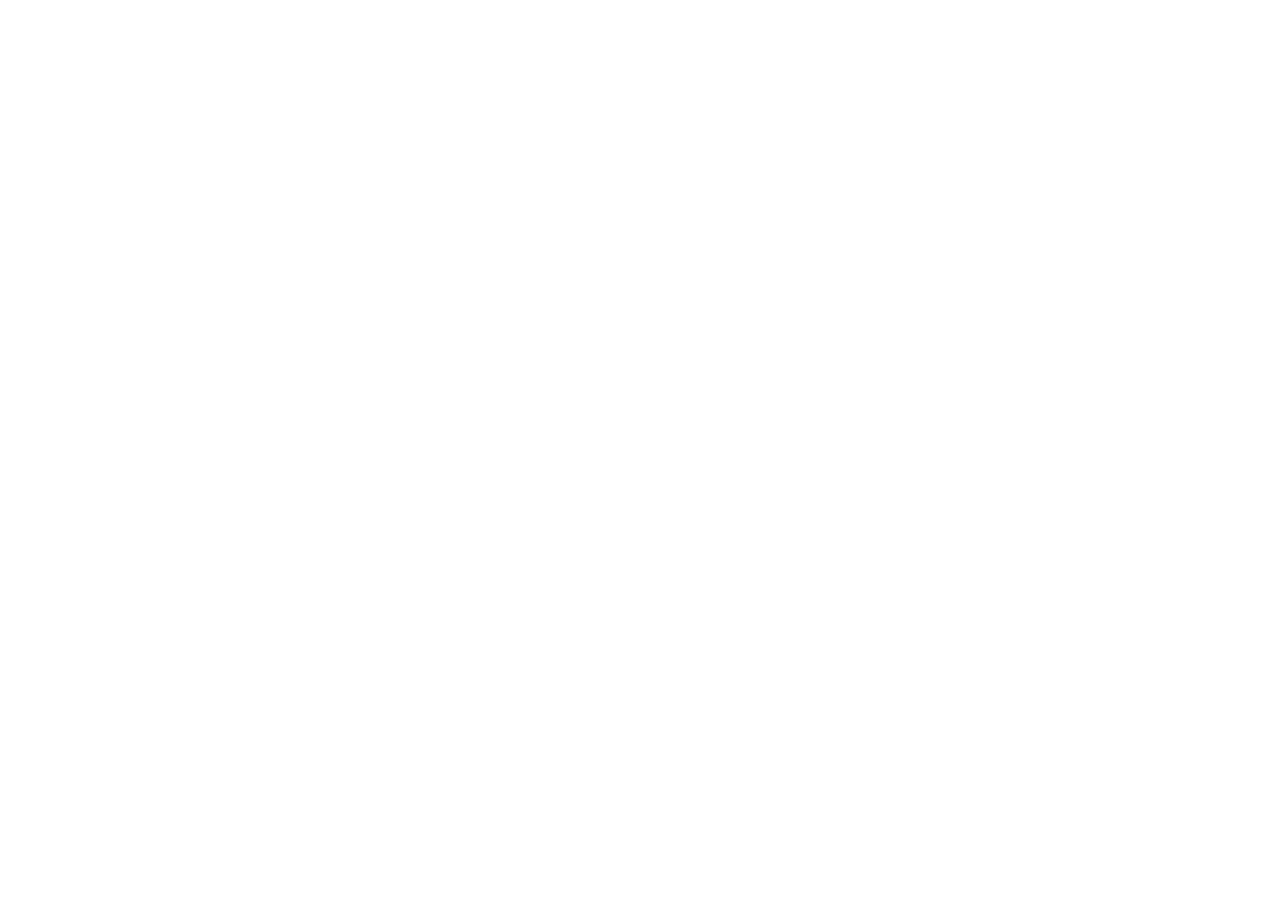
==== index.html @ 586bd698 "update" ====
<!DOCTYPE html>
<html lang="pt-br">
  <head>
    <!-- Meta tags Obrigatórias -->
    <meta charset="utf-8">
    <meta name="viewport" content="width=device-width, initial-scale=1, shrink-to-fit=no">

    <!-- Bootstrap CSS -->
    <link rel="stylesheet" href="https://stackpath.bootstrapcdn.com/bootstrap/4.1.3/css/bootstrap.min.css" integrity="sha384-MCw98/SFnGE8fJT3GXwEOngsV7Zt27NXFoaoApmYm81iuXoPkFOJwJ8ERdknLPMO" crossorigin="anonymous">

    <title>Pojeto Integrador</title>
  </head>
  <body>
    

    <!-- JavaScript (Opcional) -->
    <!-- jQuery primeiro, depois Popper.js, depois Bootstrap JS -->
    <script src="https://code.jquery.com/jquery-3.3.1.slim.min.js" integrity="sha384-q8i/X+965DzO0rT7abK41JStQIAqVgRVzpbzo5smXKp4YfRvH+8abtTE1Pi6jizo" crossorigin="anonymous"></script>
    <script src="https://cdnjs.cloudflare.com/ajax/libs/popper.js/1.14.3/umd/popper.min.js" integrity="sha384-ZMP7rVo3mIykV+2+9J3UJ46jBk0WLaUAdn689aCwoqbBJiSnjAK/l8WvCWPIPm49" crossorigin="anonymous"></script>
    <script src="https://stackpath.bootstrapcdn.com/bootstrap/4.1.3/js/bootstrap.min.js" integrity="sha384-ChfqqxuZUCnJSK3+MXmPNIyE6ZbWh2IMqE241rYiqJxyMiZ6OW/JmZQ5stwEULTy" crossorigin="anonymous"></script>
  </body>
</html>
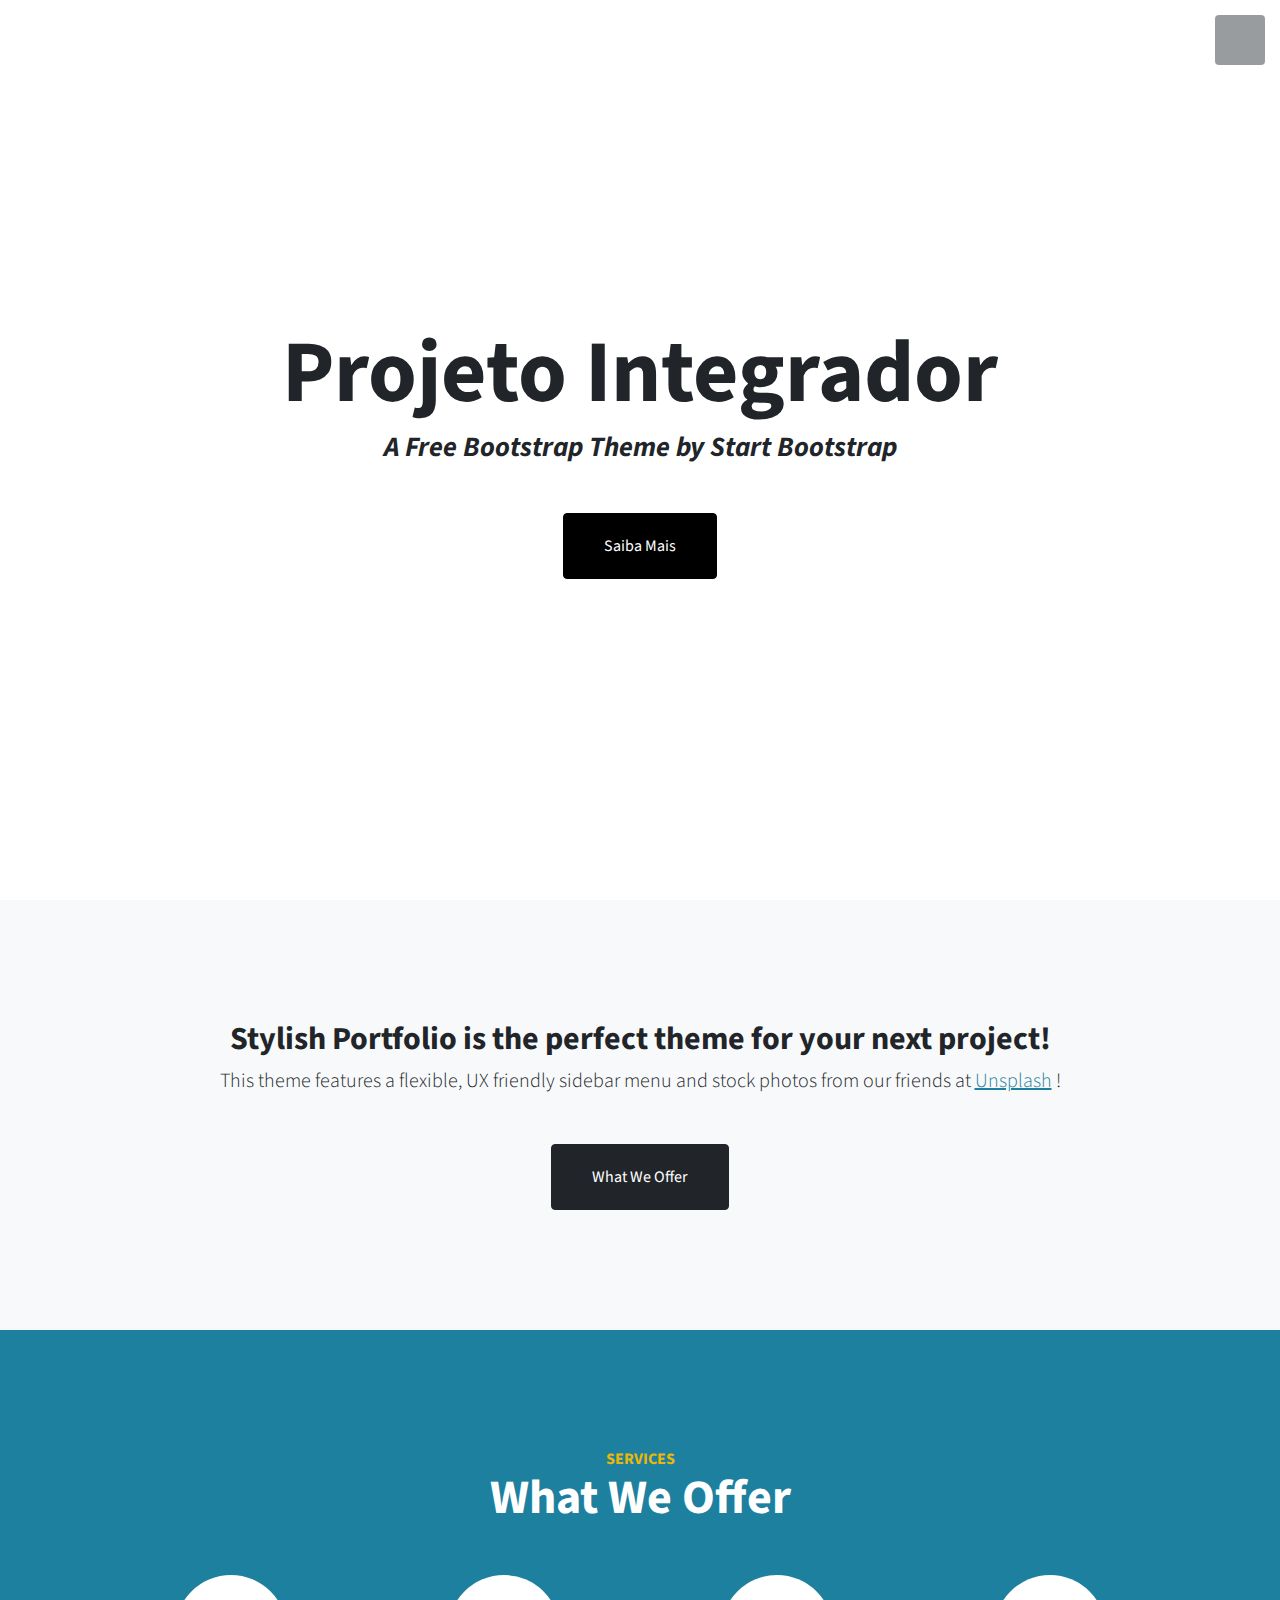
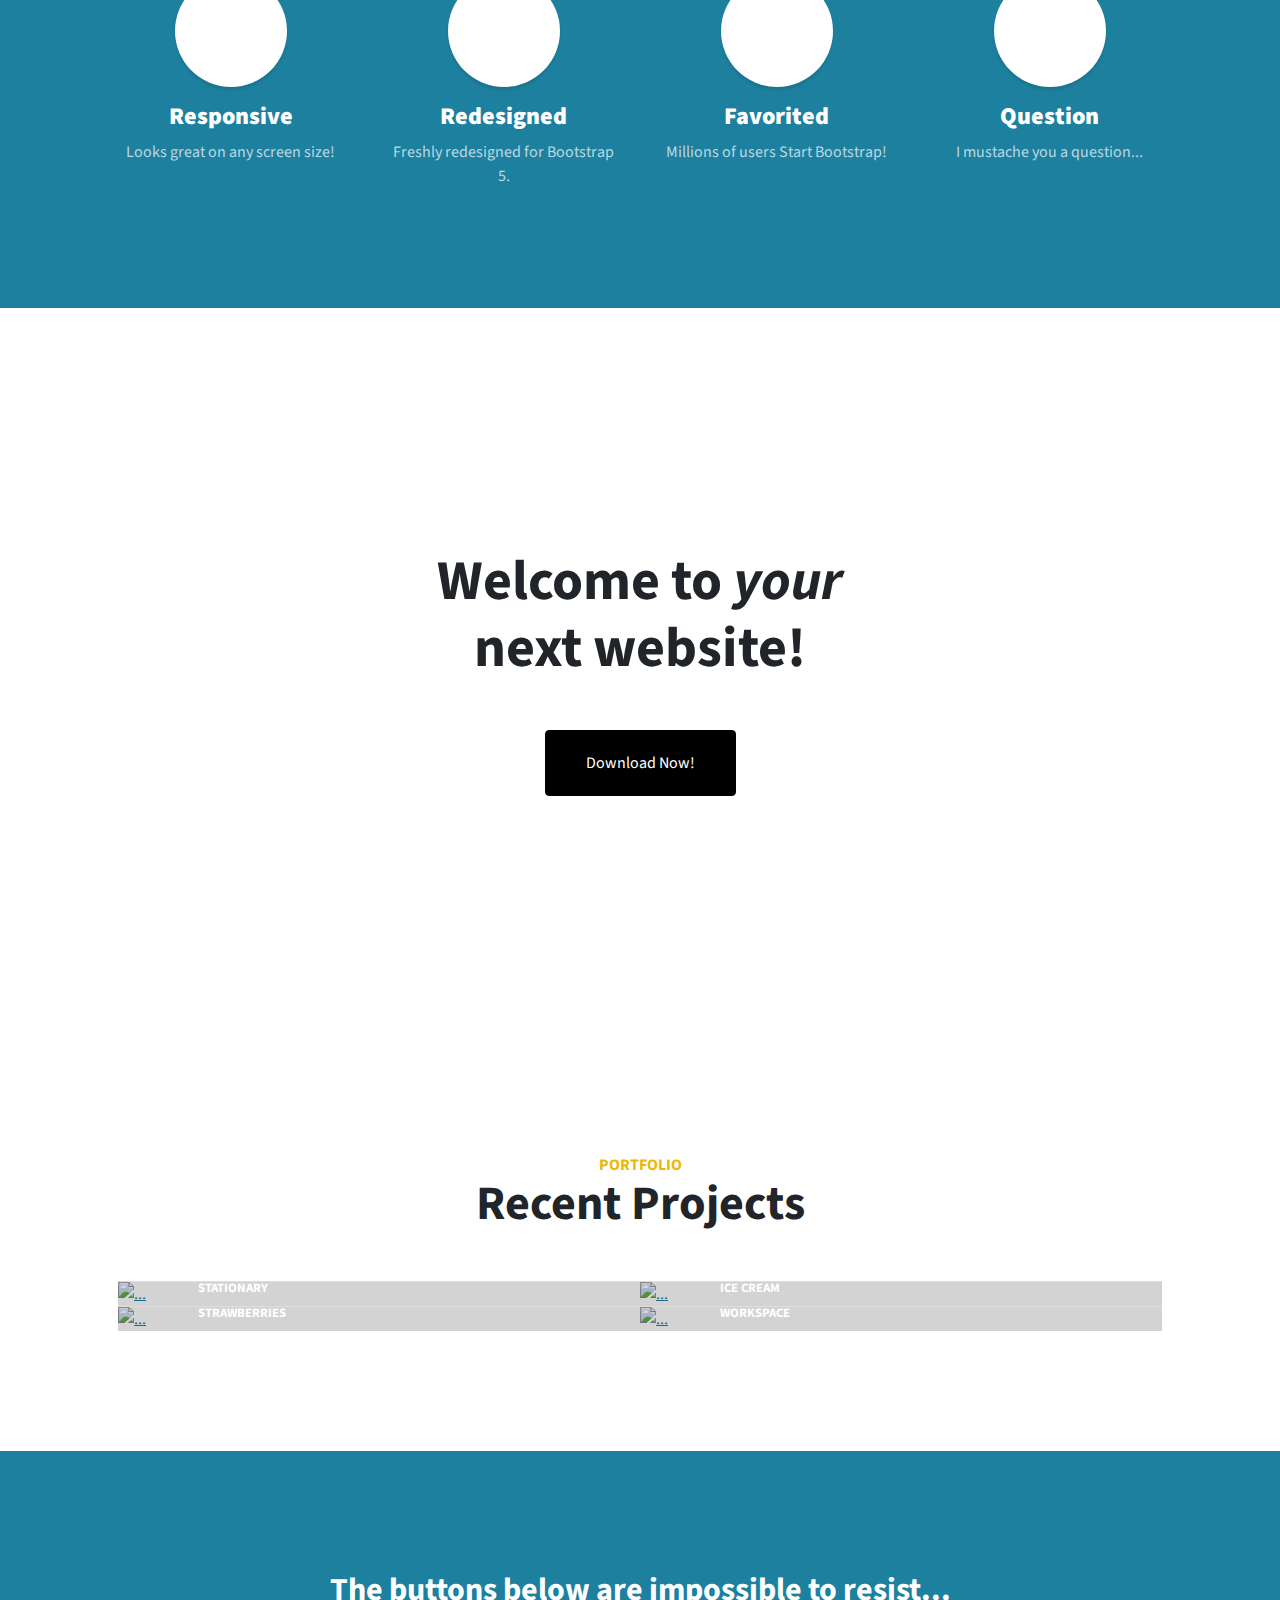
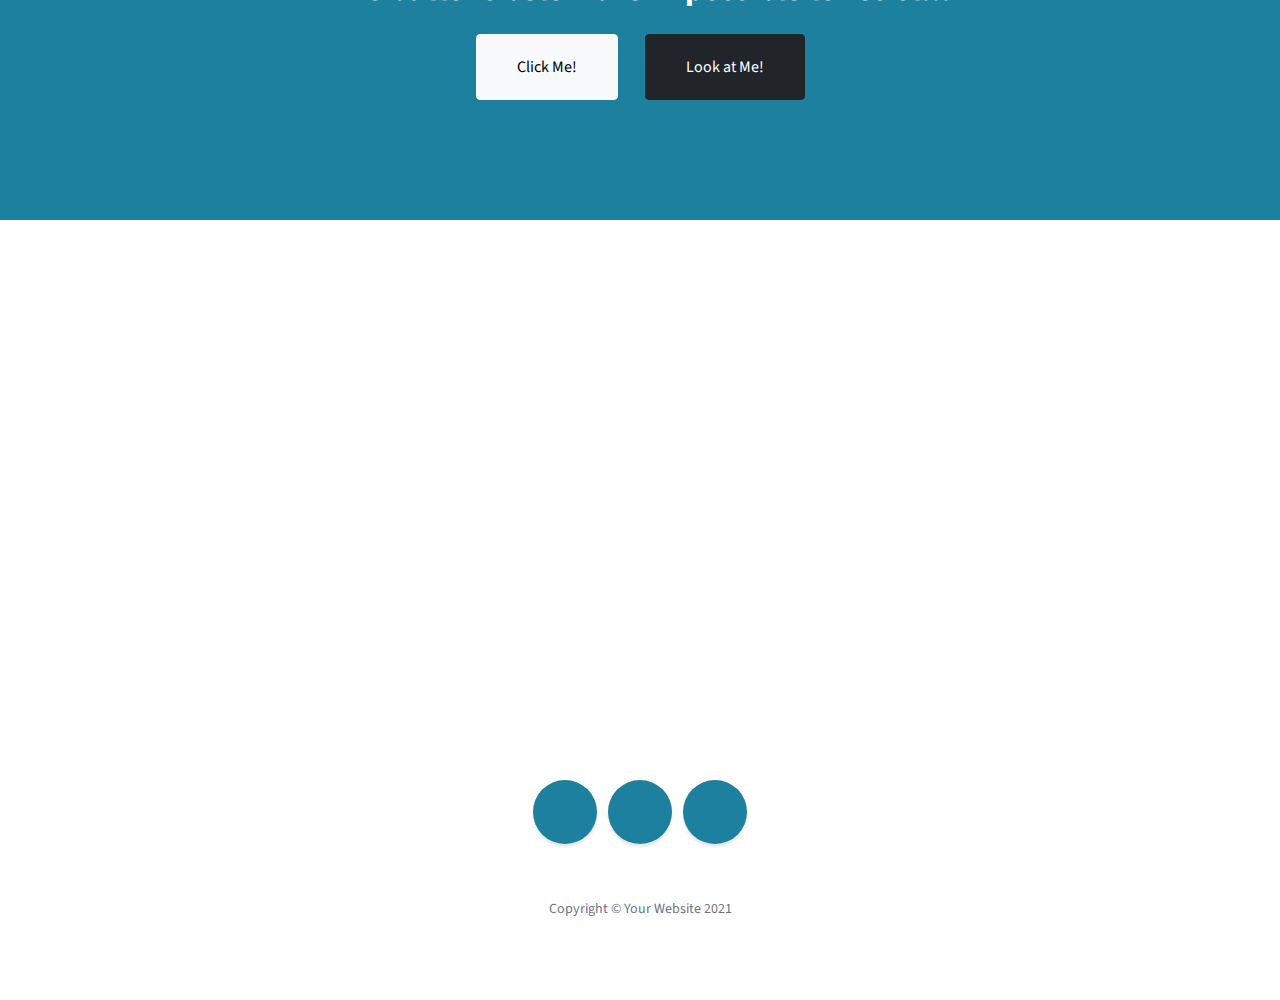
==== commit deb09d45: "update" ====
--- a/index.html
+++ b/index.html
@@ -1,22 +1,196 @@
 <!DOCTYPE html>
-<html lang="pt-br">
-  <head>
-    <!-- Meta tags Obrigatórias -->
-    <meta charset="utf-8">
-    <meta name="viewport" content="width=device-width, initial-scale=1, shrink-to-fit=no">
-
-    <!-- Bootstrap CSS -->
-    <link rel="stylesheet" href="https://stackpath.bootstrapcdn.com/bootstrap/4.1.3/css/bootstrap.min.css" integrity="sha384-MCw98/SFnGE8fJT3GXwEOngsV7Zt27NXFoaoApmYm81iuXoPkFOJwJ8ERdknLPMO" crossorigin="anonymous">
-
-    <title>Pojeto Integrador</title>
-  </head>
-  <body>
-    
-
-    <!-- JavaScript (Opcional) -->
-    <!-- jQuery primeiro, depois Popper.js, depois Bootstrap JS -->
-    <script src="https://code.jquery.com/jquery-3.3.1.slim.min.js" integrity="sha384-q8i/X+965DzO0rT7abK41JStQIAqVgRVzpbzo5smXKp4YfRvH+8abtTE1Pi6jizo" crossorigin="anonymous"></script>
-    <script src="https://cdnjs.cloudflare.com/ajax/libs/popper.js/1.14.3/umd/popper.min.js" integrity="sha384-ZMP7rVo3mIykV+2+9J3UJ46jBk0WLaUAdn689aCwoqbBJiSnjAK/l8WvCWPIPm49" crossorigin="anonymous"></script>
-    <script src="https://stackpath.bootstrapcdn.com/bootstrap/4.1.3/js/bootstrap.min.js" integrity="sha384-ChfqqxuZUCnJSK3+MXmPNIyE6ZbWh2IMqE241rYiqJxyMiZ6OW/JmZQ5stwEULTy" crossorigin="anonymous"></script>
-  </body>
-</html>+<html lang="en">
+    <head>
+        <meta charset="utf-8" />
+        <meta name="viewport" content="width=device-width, initial-scale=1, shrink-to-fit=no" />
+        <meta name="description" content="" />
+        <meta name="author" content="" />
+        <title>Projeto Integrador</title>
+        <!-- Favicon-->
+        <link rel="icon" type="image/x-icon" href="assets/favicon.ico" />
+        <!-- Font Awesome icons (free version)-->
+        <script src="https://use.fontawesome.com/releases/v5.15.4/js/all.js" crossorigin="anonymous"></script>
+        <!-- Simple line icons-->
+        <link href="https://cdnjs.cloudflare.com/ajax/libs/simple-line-icons/2.5.5/css/simple-line-icons.min.css" rel="stylesheet" />
+        <!-- Google fonts-->
+        <link href="https://fonts.googleapis.com/css?family=Source+Sans+Pro:300,400,700,300italic,400italic,700italic" rel="stylesheet" type="text/css" />
+        <!-- Core theme CSS (includes Bootstrap)-->
+        <link href="css/styles.css" rel="stylesheet" />
+    </head>
+    <body id="page-top">
+        <!-- Navigation-->
+        <a class="menu-toggle rounded" href="#"><i class="fas fa-bars"></i></a>
+        <nav id="sidebar-wrapper">
+            <ul class="sidebar-nav">
+                <li class="sidebar-brand"><a href="#page-top">Projeto Integrador</a></li>
+                <li class="sidebar-nav-item"><a href="#page-top">Inicio</a></li>
+                <li class="sidebar-nav-item"><a href="#about">Sobre</a></li>
+                <li class="sidebar-nav-item"><a href="#services">Services</a></li>
+                <li class="sidebar-nav-item"><a href="#portfolio">Portfolio</a></li>
+                <li class="sidebar-nav-item"><a href="#contact">Contact</a></li>
+            </ul>
+        </nav>
+        <!-- Header-->
+        <header class="masthead d-flex align-items-center">
+            <div class="container px-4 px-lg-5 text-center">
+                <h1 class="mb-1">Projeto Integrador</h1>
+                <h3 class="mb-5"><em>A Free Bootstrap Theme by Start Bootstrap</em></h3>
+                <a class="btn btn-primary btn-xl" href="#about">Saiba Mais</a>
+            </div>
+        </header>
+        <!-- About-->
+        <section class="content-section bg-light" id="about">
+            <div class="container px-4 px-lg-5 text-center">
+                <div class="row gx-4 gx-lg-5 justify-content-center">
+                    <div class="col-lg-10">
+                        <h2>Stylish Portfolio is the perfect theme for your next project!</h2>
+                        <p class="lead mb-5">
+                            This theme features a flexible, UX friendly sidebar menu and stock photos from our friends at
+                            <a href="https://unsplash.com/">Unsplash</a>
+                            !
+                        </p>
+                        <a class="btn btn-dark btn-xl" href="#services">What We Offer</a>
+                    </div>
+                </div>
+            </div>
+        </section>
+        <!-- Services-->
+        <section class="content-section bg-primary text-white text-center" id="services">
+            <div class="container px-4 px-lg-5">
+                <div class="content-section-heading">
+                    <h3 class="text-secondary mb-0">Services</h3>
+                    <h2 class="mb-5">What We Offer</h2>
+                </div>
+                <div class="row gx-4 gx-lg-5">
+                    <div class="col-lg-3 col-md-6 mb-5 mb-lg-0">
+                        <span class="service-icon rounded-circle mx-auto mb-3"><i class="icon-screen-smartphone"></i></span>
+                        <h4><strong>Responsive</strong></h4>
+                        <p class="text-faded mb-0">Looks great on any screen size!</p>
+                    </div>
+                    <div class="col-lg-3 col-md-6 mb-5 mb-lg-0">
+                        <span class="service-icon rounded-circle mx-auto mb-3"><i class="icon-pencil"></i></span>
+                        <h4><strong>Redesigned</strong></h4>
+                        <p class="text-faded mb-0">Freshly redesigned for Bootstrap 5.</p>
+                    </div>
+                    <div class="col-lg-3 col-md-6 mb-5 mb-md-0">
+                        <span class="service-icon rounded-circle mx-auto mb-3"><i class="icon-like"></i></span>
+                        <h4><strong>Favorited</strong></h4>
+                        <p class="text-faded mb-0">
+                            Millions of users
+                            <i class="fas fa-heart"></i>
+                            Start Bootstrap!
+                        </p>
+                    </div>
+                    <div class="col-lg-3 col-md-6">
+                        <span class="service-icon rounded-circle mx-auto mb-3"><i class="icon-mustache"></i></span>
+                        <h4><strong>Question</strong></h4>
+                        <p class="text-faded mb-0">I mustache you a question...</p>
+                    </div>
+                </div>
+            </div>
+        </section>
+        <!-- Callout-->
+        <section class="callout">
+            <div class="container px-4 px-lg-5 text-center">
+                <h2 class="mx-auto mb-5">
+                    Welcome to
+                    <em>your</em>
+                    next website!
+                </h2>
+                <a class="btn btn-primary btn-xl" href="https://startbootstrap.com/theme/stylish-portfolio/">Download Now!</a>
+            </div>
+        </section>
+        <!-- Portfolio-->
+        <section class="content-section" id="portfolio">
+            <div class="container px-4 px-lg-5">
+                <div class="content-section-heading text-center">
+                    <h3 class="text-secondary mb-0">Portfolio</h3>
+                    <h2 class="mb-5">Recent Projects</h2>
+                </div>
+                <div class="row gx-0">
+                    <div class="col-lg-6">
+                        <a class="portfolio-item" href="#!">
+                            <div class="caption">
+                                <div class="caption-content">
+                                    <div class="h2">Stationary</div>
+                                    <p class="mb-0">A yellow pencil with envelopes on a clean, blue backdrop!</p>
+                                </div>
+                            </div>
+                            <img class="img-fluid" src="assets/img/portfolio-1.jpg" alt="..." />
+                        </a>
+                    </div>
+                    <div class="col-lg-6">
+                        <a class="portfolio-item" href="#!">
+                            <div class="caption">
+                                <div class="caption-content">
+                                    <div class="h2">Ice Cream</div>
+                                    <p class="mb-0">A dark blue background with a colored pencil, a clip, and a tiny ice cream cone!</p>
+                                </div>
+                            </div>
+                            <img class="img-fluid" src="assets/img/portfolio-2.jpg" alt="..." />
+                        </a>
+                    </div>
+                    <div class="col-lg-6">
+                        <a class="portfolio-item" href="#!">
+                            <div class="caption">
+                                <div class="caption-content">
+                                    <div class="h2">Strawberries</div>
+                                    <p class="mb-0">Strawberries are such a tasty snack, especially with a little sugar on top!</p>
+                                </div>
+                            </div>
+                            <img class="img-fluid" src="assets/img/portfolio-3.jpg" alt="..." />
+                        </a>
+                    </div>
+                    <div class="col-lg-6">
+                        <a class="portfolio-item" href="#!">
+                            <div class="caption">
+                                <div class="caption-content">
+                                    <div class="h2">Workspace</div>
+                                    <p class="mb-0">A yellow workspace with some scissors, pencils, and other objects.</p>
+                                </div>
+                            </div>
+                            <img class="img-fluid" src="assets/img/portfolio-4.jpg" alt="..." />
+                        </a>
+                    </div>
+                </div>
+            </div>
+        </section>
+        <!-- Call to Action-->
+        <section class="content-section bg-primary text-white">
+            <div class="container px-4 px-lg-5 text-center">
+                <h2 class="mb-4">The buttons below are impossible to resist...</h2>
+                <a class="btn btn-xl btn-light me-4" href="#!">Click Me!</a>
+                <a class="btn btn-xl btn-dark" href="#!">Look at Me!</a>
+            </div>
+        </section>
+        <!-- Map-->
+        <div class="map" id="contact">
+            <iframe src="https://maps.google.com/maps?f=q&amp;source=s_q&amp;hl=en&amp;geocode=&amp;q=Twitter,+Inc.,+Market+Street,+San+Francisco,+CA&amp;aq=0&amp;oq=twitter&amp;sll=28.659344,-81.187888&amp;sspn=0.128789,0.264187&amp;ie=UTF8&amp;hq=Twitter,+Inc.,+Market+Street,+San+Francisco,+CA&amp;t=m&amp;z=15&amp;iwloc=A&amp;output=embed"></iframe>
+            <br />
+            <small><a href="https://maps.google.com/maps?f=q&amp;source=embed&amp;hl=en&amp;geocode=&amp;q=Twitter,+Inc.,+Market+Street,+San+Francisco,+CA&amp;aq=0&amp;oq=twitter&amp;sll=28.659344,-81.187888&amp;sspn=0.128789,0.264187&amp;ie=UTF8&amp;hq=Twitter,+Inc.,+Market+Street,+San+Francisco,+CA&amp;t=m&amp;z=15&amp;iwloc=A"></a></small>
+        </div>
+        <!-- Footer-->
+        <footer class="footer text-center">
+            <div class="container px-4 px-lg-5">
+                <ul class="list-inline mb-5">
+                    <li class="list-inline-item">
+                        <a class="social-link rounded-circle text-white mr-3" href="#!"><i class="icon-social-facebook"></i></a>
+                    </li>
+                    <li class="list-inline-item">
+                        <a class="social-link rounded-circle text-white mr-3" href="#!"><i class="icon-social-twitter"></i></a>
+                    </li>
+                    <li class="list-inline-item">
+                        <a class="social-link rounded-circle text-white" href="#!"><i class="icon-social-github"></i></a>
+                    </li>
+                </ul>
+                <p class="text-muted small mb-0">Copyright &copy; Your Website 2021</p>
+            </div>
+        </footer>
+        <!-- Scroll to Top Button-->
+        <a class="scroll-to-top rounded" href="#page-top"><i class="fas fa-angle-up"></i></a>
+        <!-- Bootstrap core JS-->
+        <script src="https://cdn.jsdelivr.net/npm/bootstrap@5.1.3/dist/js/bootstrap.bundle.min.js"></script>
+        <!-- Core theme JS-->
+        <script src="js/scripts.js"></script>
+    </body>
+</html>
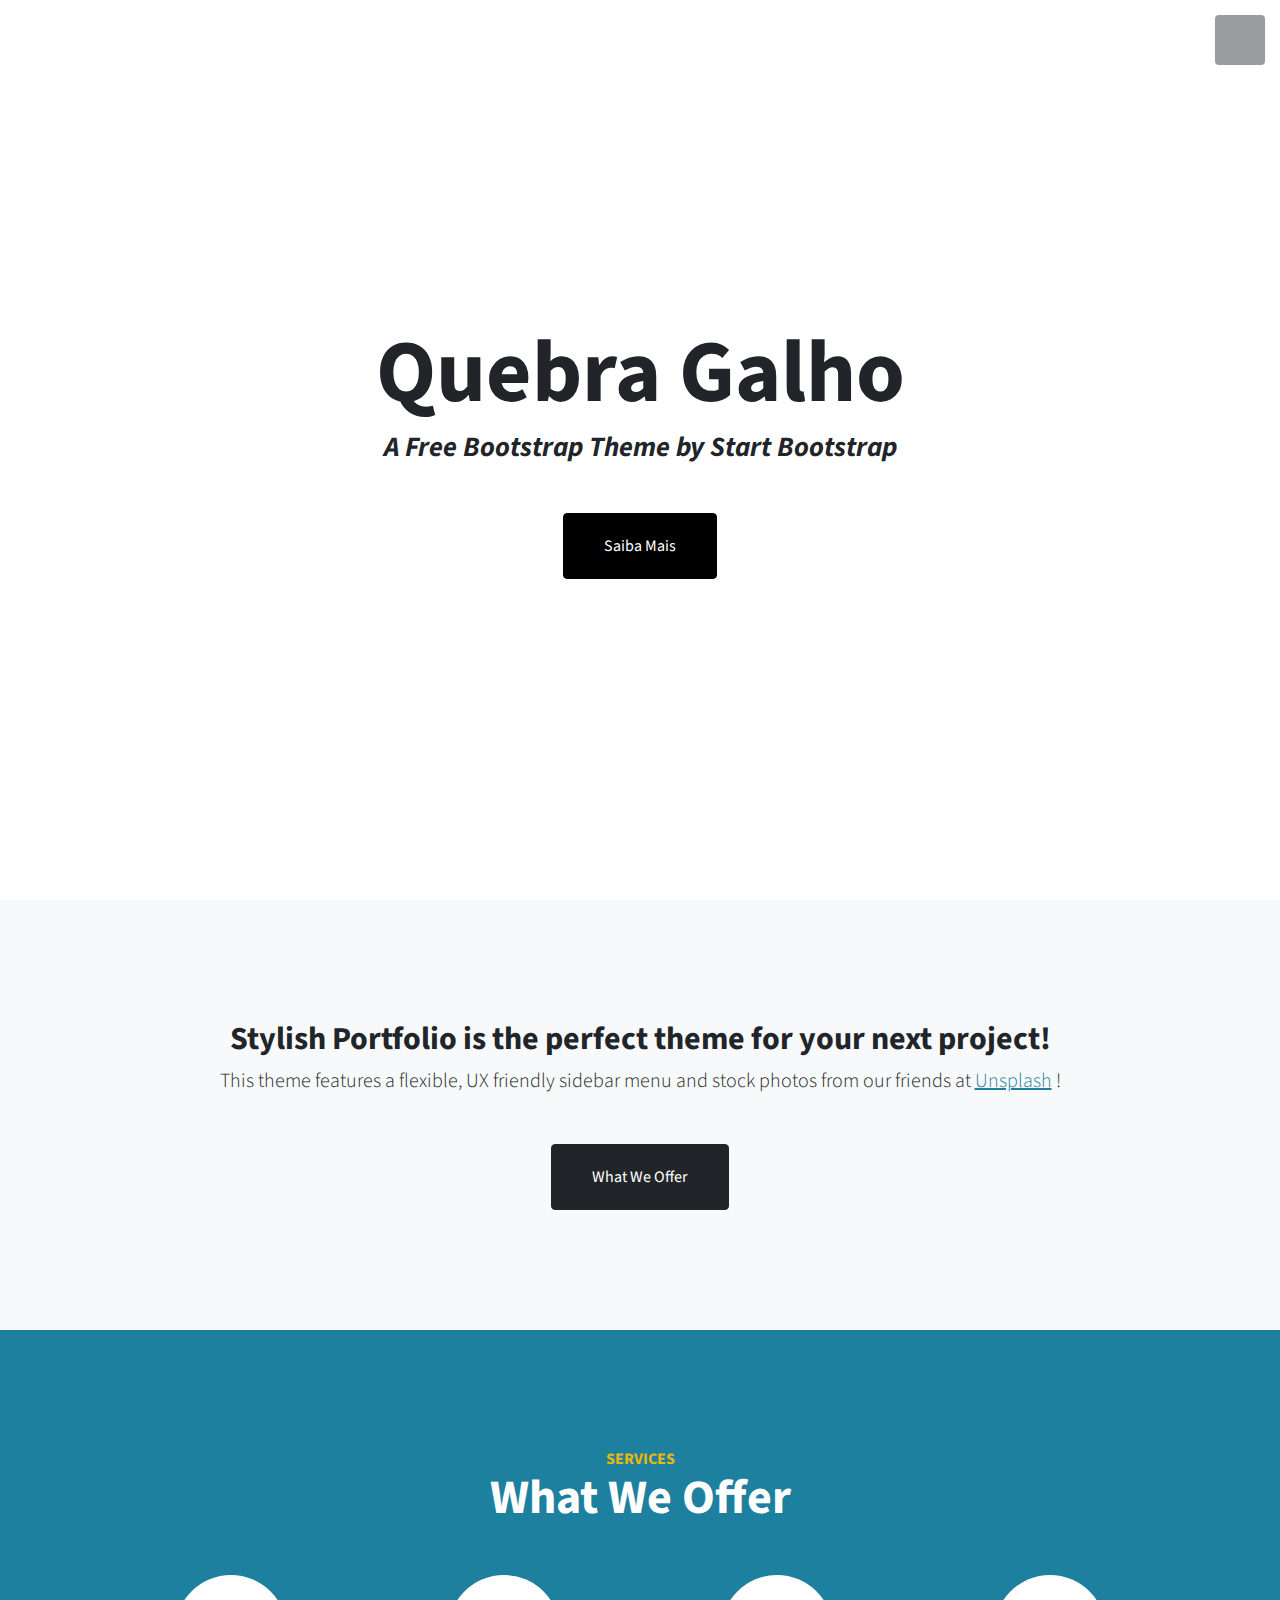
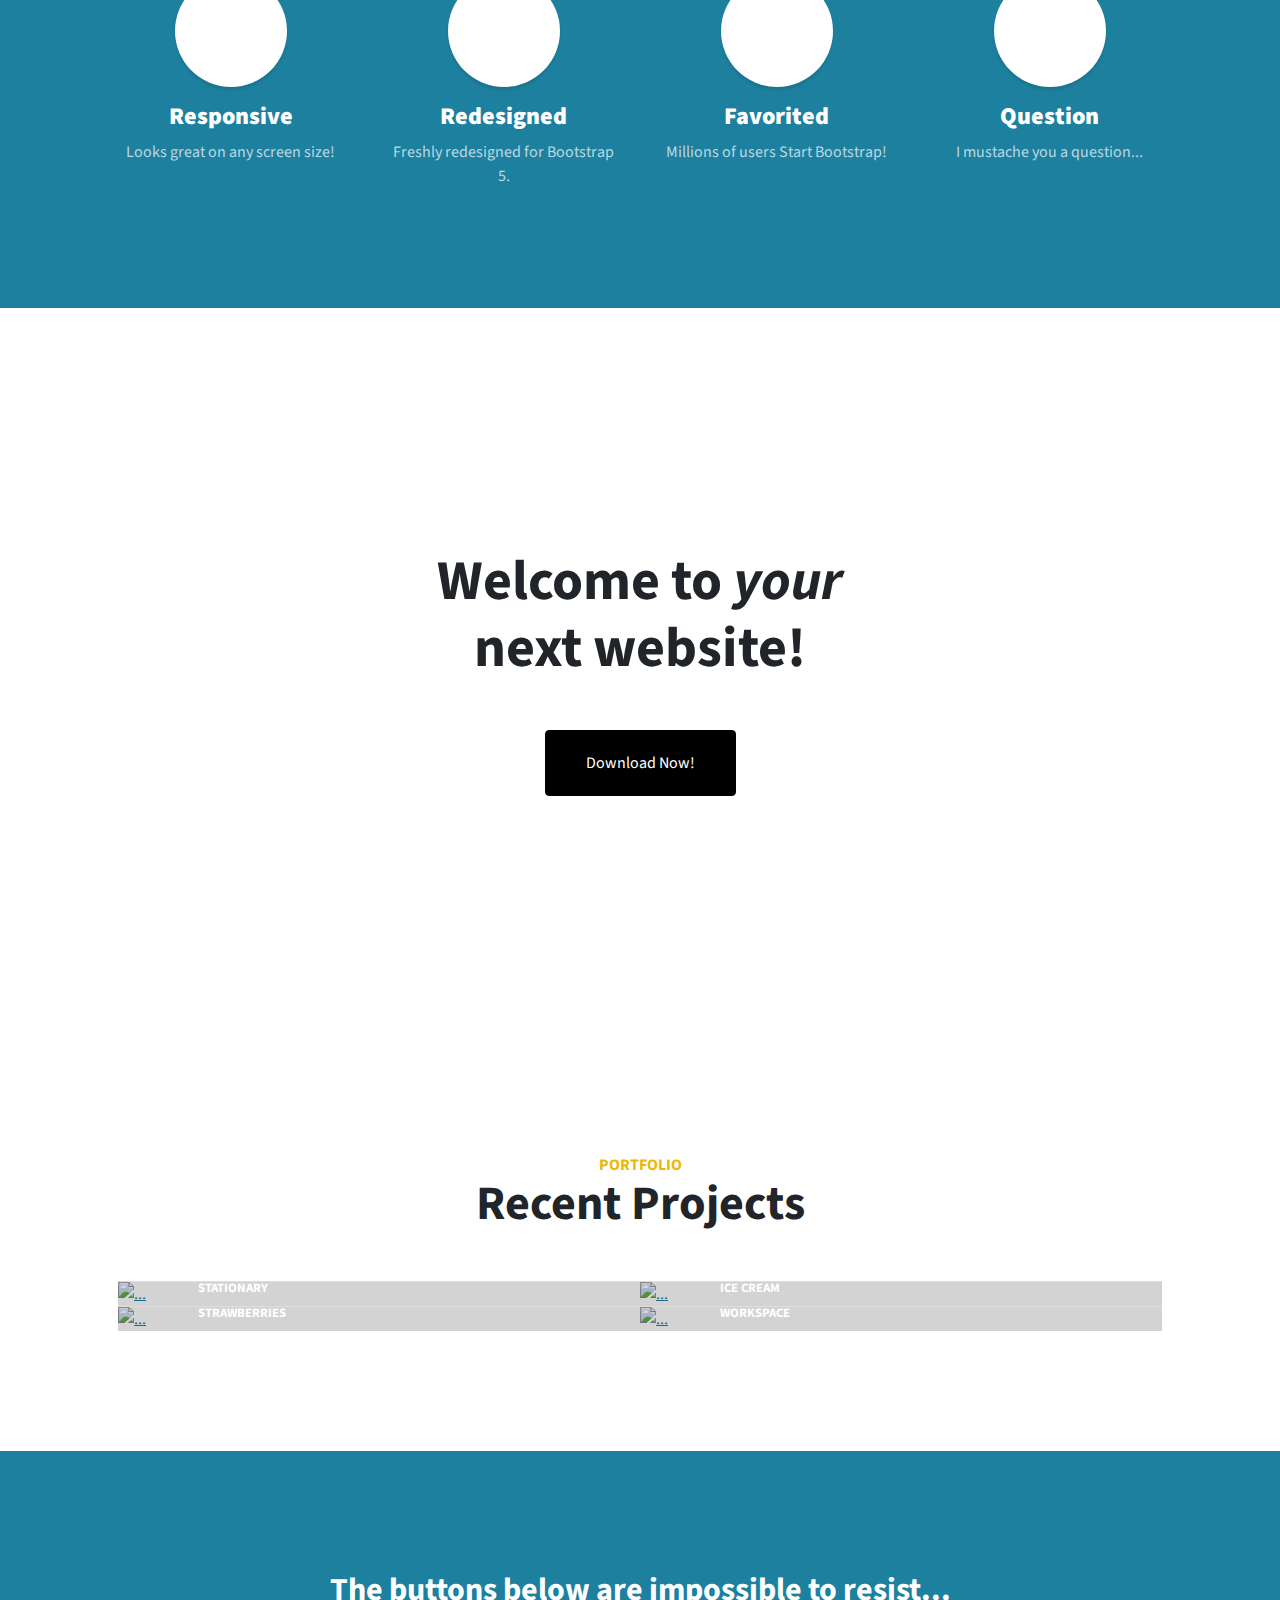
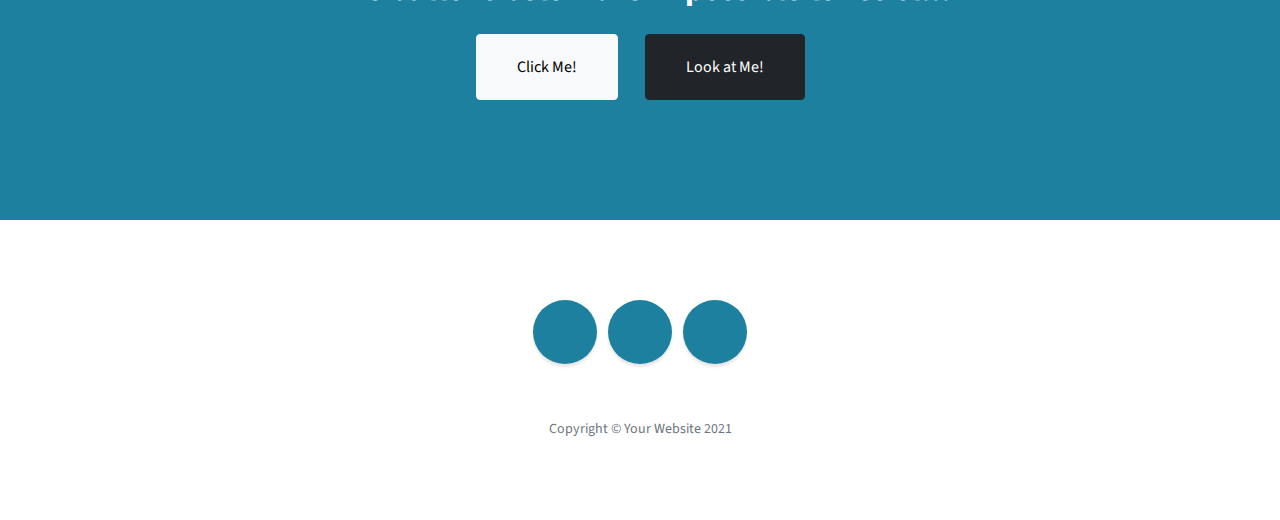
==== commit 0b620299: "update" ====
--- a/index.html
+++ b/index.html
@@ -5,7 +5,7 @@
         <meta name="viewport" content="width=device-width, initial-scale=1, shrink-to-fit=no" />
         <meta name="description" content="" />
         <meta name="author" content="" />
-        <title>Projeto Integrador</title>
+        <title>Quebra Galho</title>
         <!-- Favicon-->
         <link rel="icon" type="image/x-icon" href="assets/favicon.ico" />
         <!-- Font Awesome icons (free version)-->
@@ -22,18 +22,21 @@
         <a class="menu-toggle rounded" href="#"><i class="fas fa-bars"></i></a>
         <nav id="sidebar-wrapper">
             <ul class="sidebar-nav">
-                <li class="sidebar-brand"><a href="#page-top">Projeto Integrador</a></li>
+                <li class="sidebar-brand"><a href="#page-top">Quebra Galho</a></li>
                 <li class="sidebar-nav-item"><a href="#page-top">Inicio</a></li>
                 <li class="sidebar-nav-item"><a href="#about">Sobre</a></li>
                 <li class="sidebar-nav-item"><a href="#services">Services</a></li>
                 <li class="sidebar-nav-item"><a href="#portfolio">Portfolio</a></li>
                 <li class="sidebar-nav-item"><a href="#contact">Contact</a></li>
+                <br>
+                <br>
+                <li class="sidebar-nav-item text-center btn_login"><a href="#">Entrar / Registrar</a></li>
             </ul>
         </nav>
         <!-- Header-->
         <header class="masthead d-flex align-items-center">
             <div class="container px-4 px-lg-5 text-center">
-                <h1 class="mb-1">Projeto Integrador</h1>
+                <h1 class="mb-1">Quebra Galho</h1>
                 <h3 class="mb-5"><em>A Free Bootstrap Theme by Start Bootstrap</em></h3>
                 <a class="btn btn-primary btn-xl" href="#about">Saiba Mais</a>
             </div>
@@ -163,12 +166,7 @@
                 <a class="btn btn-xl btn-dark" href="#!">Look at Me!</a>
             </div>
         </section>
-        <!-- Map-->
-        <div class="map" id="contact">
-            <iframe src="https://maps.google.com/maps?f=q&amp;source=s_q&amp;hl=en&amp;geocode=&amp;q=Twitter,+Inc.,+Market+Street,+San+Francisco,+CA&amp;aq=0&amp;oq=twitter&amp;sll=28.659344,-81.187888&amp;sspn=0.128789,0.264187&amp;ie=UTF8&amp;hq=Twitter,+Inc.,+Market+Street,+San+Francisco,+CA&amp;t=m&amp;z=15&amp;iwloc=A&amp;output=embed"></iframe>
-            <br />
-            <small><a href="https://maps.google.com/maps?f=q&amp;source=embed&amp;hl=en&amp;geocode=&amp;q=Twitter,+Inc.,+Market+Street,+San+Francisco,+CA&amp;aq=0&amp;oq=twitter&amp;sll=28.659344,-81.187888&amp;sspn=0.128789,0.264187&amp;ie=UTF8&amp;hq=Twitter,+Inc.,+Market+Street,+San+Francisco,+CA&amp;t=m&amp;z=15&amp;iwloc=A"></a></small>
-        </div>
+        
         <!-- Footer-->
         <footer class="footer text-center">
             <div class="container px-4 px-lg-5">
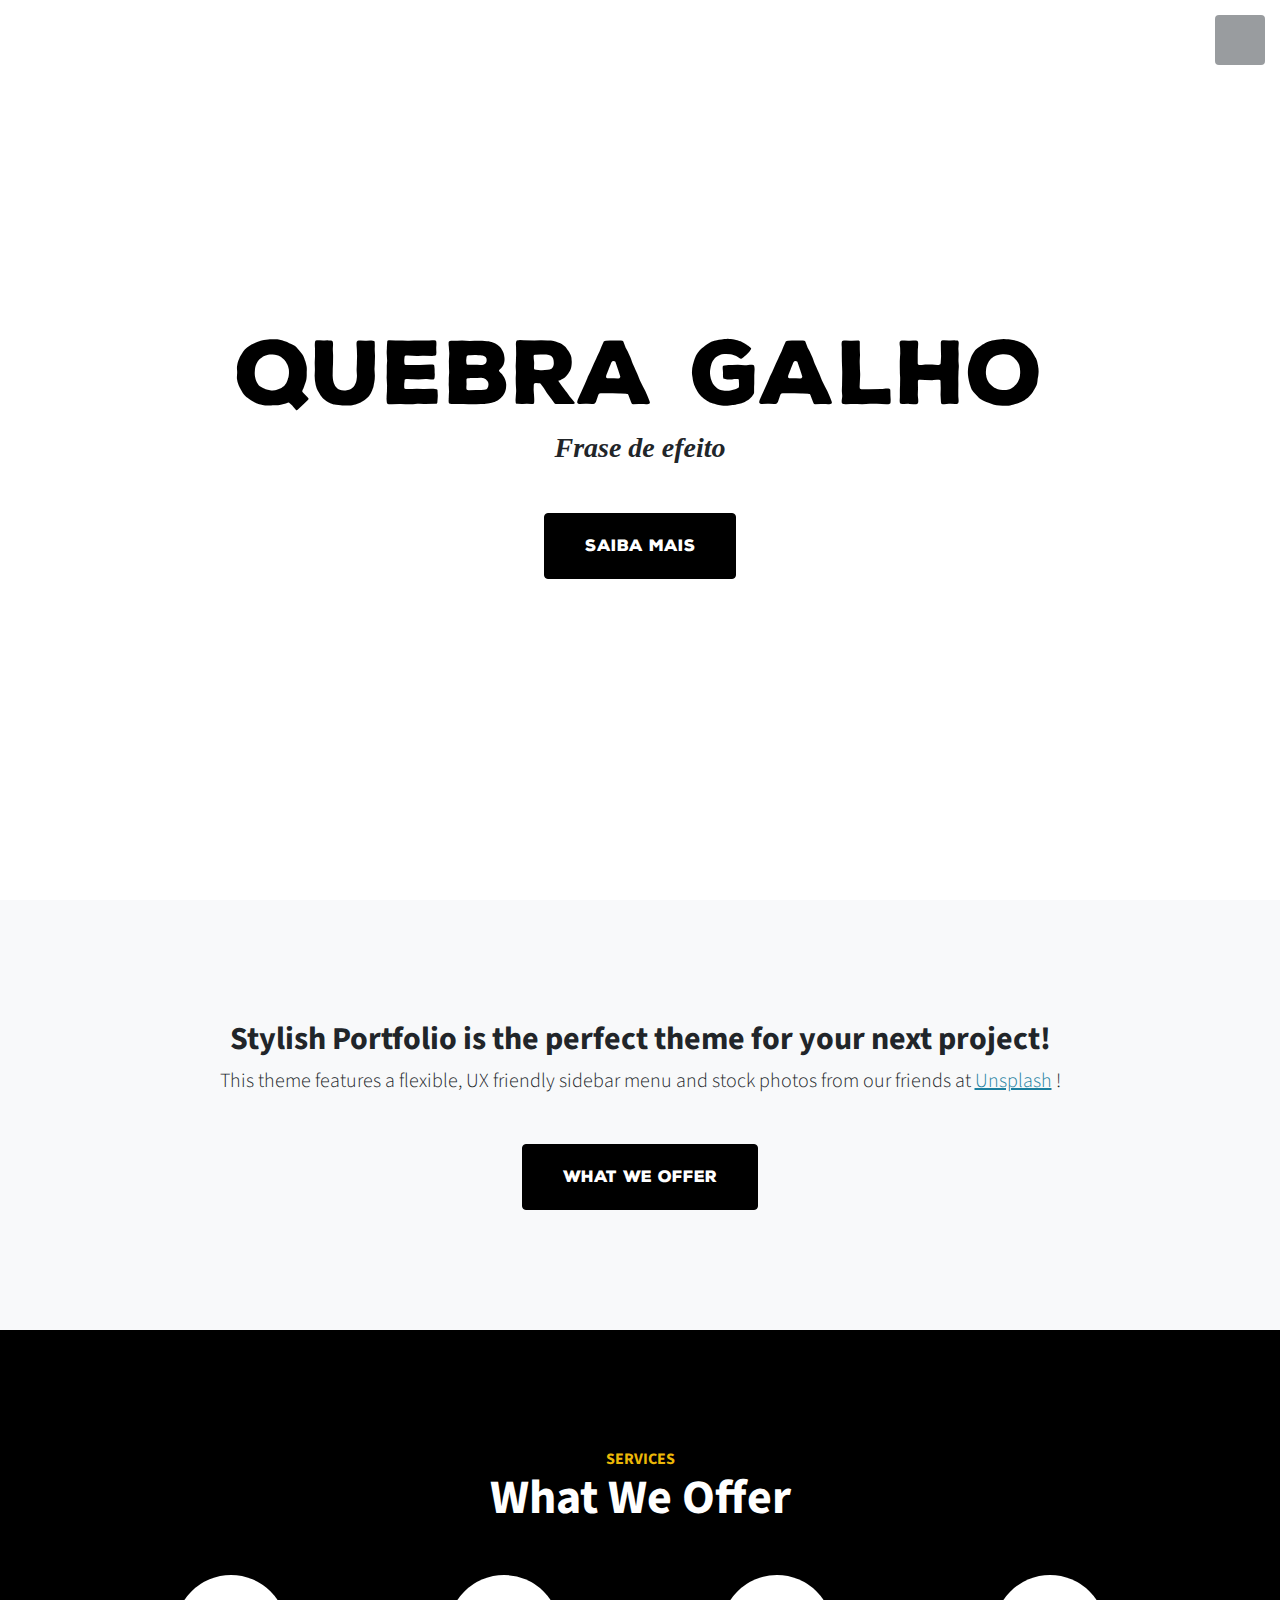
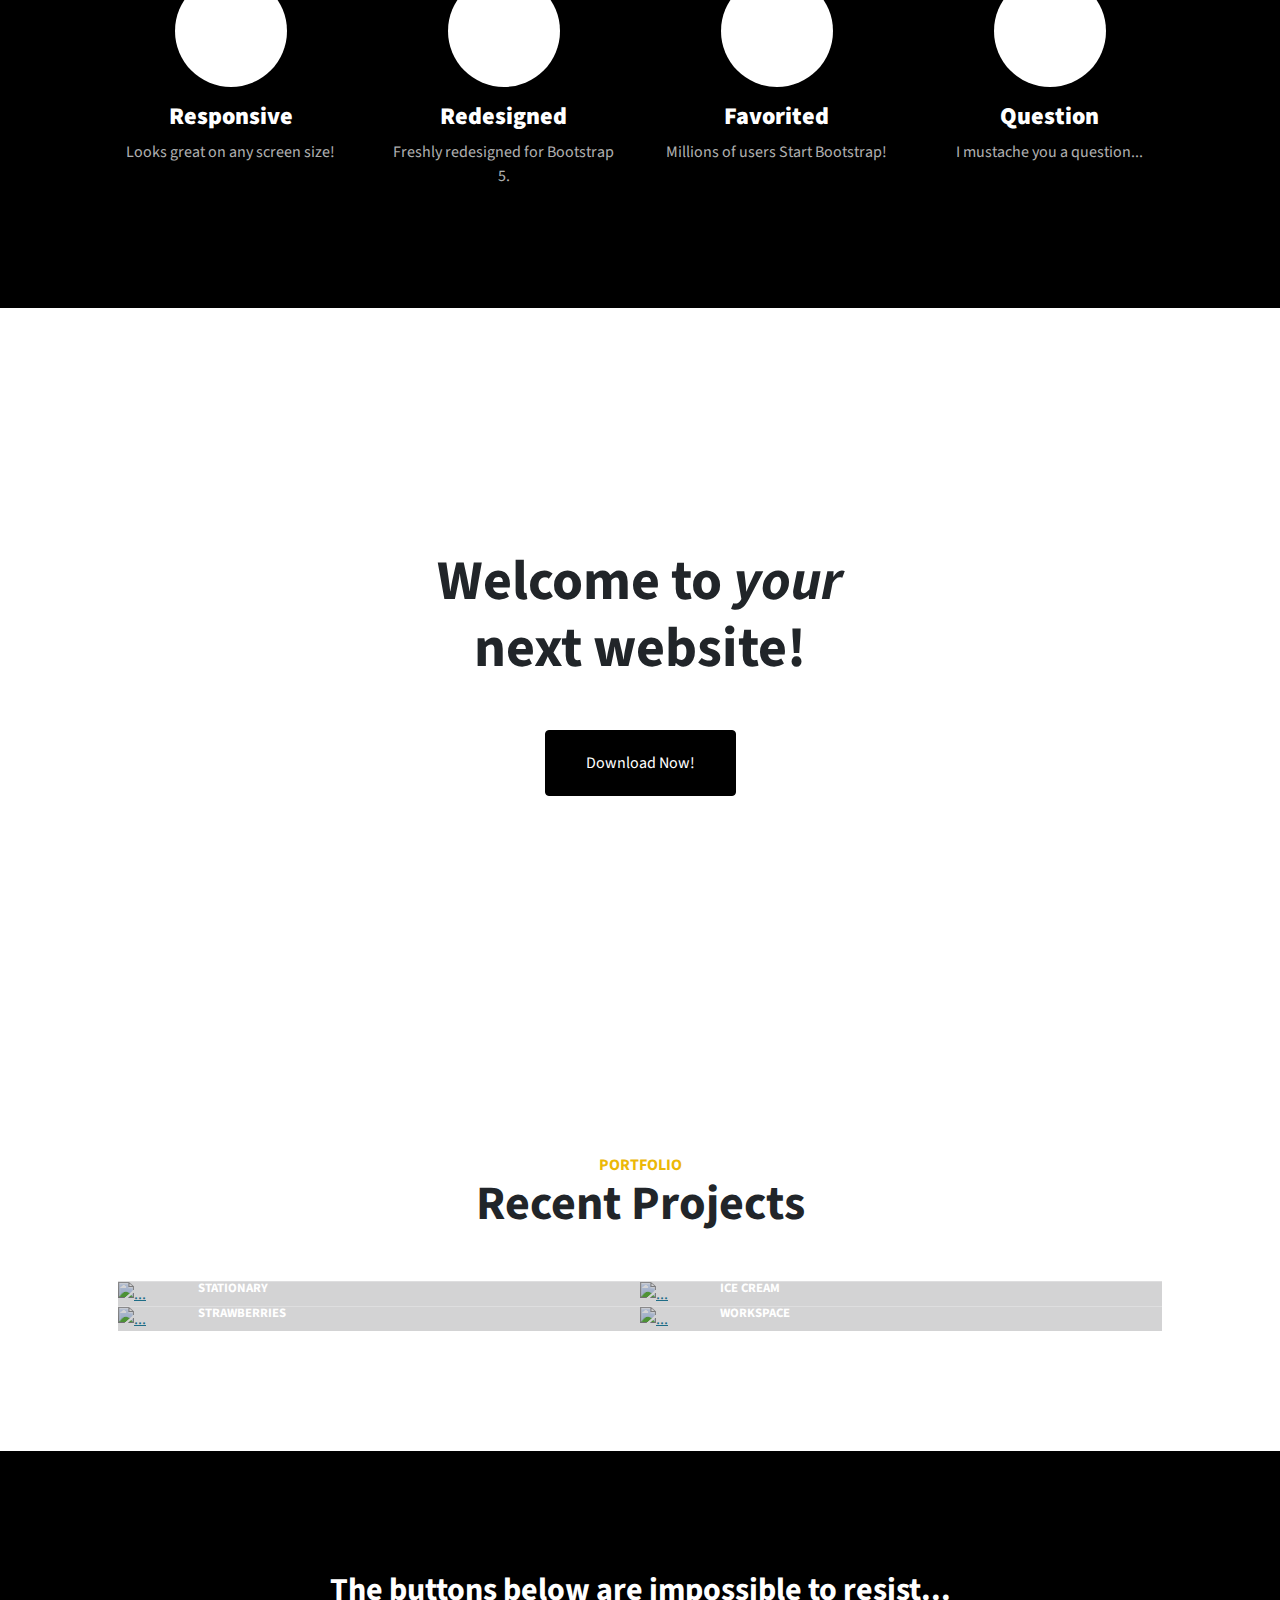
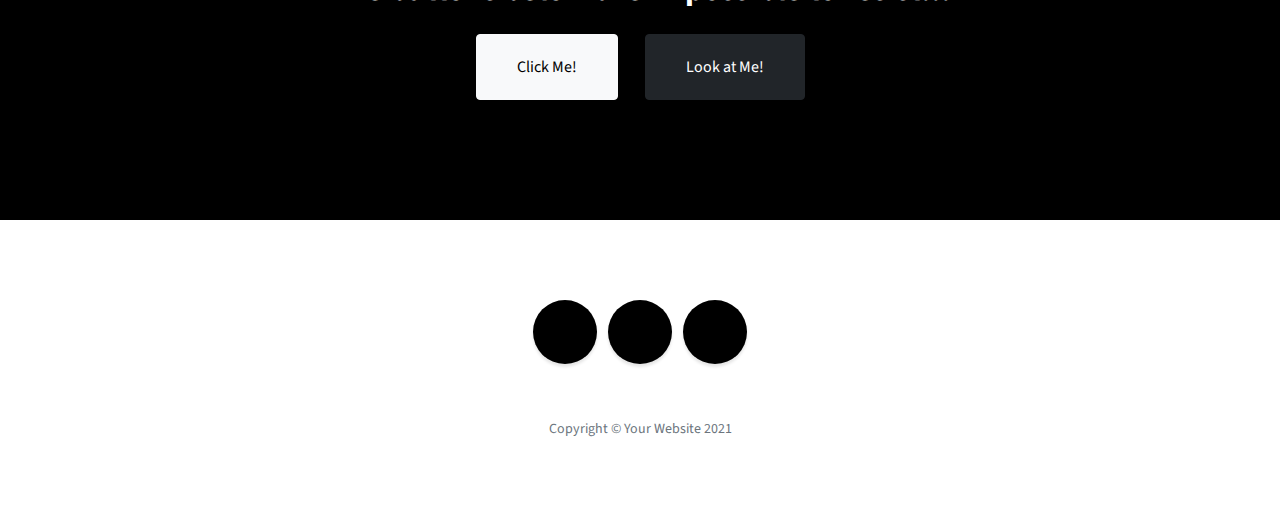
==== commit 48984c6e: "update" ====
--- a/index.html
+++ b/index.html
@@ -22,23 +22,25 @@
         <a class="menu-toggle rounded" href="#"><i class="fas fa-bars"></i></a>
         <nav id="sidebar-wrapper">
             <ul class="sidebar-nav">
-                <li class="sidebar-brand"><a href="#page-top">Quebra Galho</a></li>
-                <li class="sidebar-nav-item"><a href="#page-top">Inicio</a></li>
-                <li class="sidebar-nav-item"><a href="#about">Sobre</a></li>
-                <li class="sidebar-nav-item"><a href="#services">Services</a></li>
-                <li class="sidebar-nav-item"><a href="#portfolio">Portfolio</a></li>
-                <li class="sidebar-nav-item"><a href="#contact">Contact</a></li>
+                <li class="sidebar-brand fonte"><a href="#page-top">Quebra Galho</a></li>
+                <li class="sidebar-nav-item sub-fonte"><a href="#page-top">Inicio</a></li>
+                <li class="sidebar-nav-item sub-fonte"><a href="#about">Sobre</a></li>
+                <li class="sidebar-nav-item sub-fonte"><a href="#services">Services</a></li>
+                <li class="sidebar-nav-item sub-fonte"><a href="#portfolio">Portfolio</a></li>
+                <li class="sidebar-nav-item sub-fonte"><a href="#contact">Contact</a></li>
                 <br>
                 <br>
-                <li class="sidebar-nav-item text-center btn_login"><a href="#">Entrar / Registrar</a></li>
+                <li class="sidebar-nav-item text-center btn_login fonte"><a href="login.html">Entrar</a></li>
+                <br>
+                <li class="sidebar-nav-item text-center btn_login fonte"><a href="#">Registrar</a></li>
             </ul>
         </nav>
         <!-- Header-->
         <header class="masthead d-flex align-items-center">
             <div class="container px-4 px-lg-5 text-center">
-                <h1 class="mb-1">Quebra Galho</h1>
-                <h3 class="mb-5"><em>A Free Bootstrap Theme by Start Bootstrap</em></h3>
-                <a class="btn btn-primary btn-xl" href="#about">Saiba Mais</a>
+                <h1 class="mb-1 fonte">Quebra Galho</h1>
+                <h3 class="mb-5 sub-fonte"><em>Frase de efeito</em></h3>
+                <a class="btn btn-primary btn-xl fonte_btn" href="#about">Saiba Mais</a>
             </div>
         </header>
         <!-- About-->
@@ -52,7 +54,7 @@
                             <a href="https://unsplash.com/">Unsplash</a>
                             !
                         </p>
-                        <a class="btn btn-dark btn-xl" href="#services">What We Offer</a>
+                        <a class="btn btn-primary btn-xl fonte_btn" href="#services">What We Offer</a>
                     </div>
                 </div>
             </div>
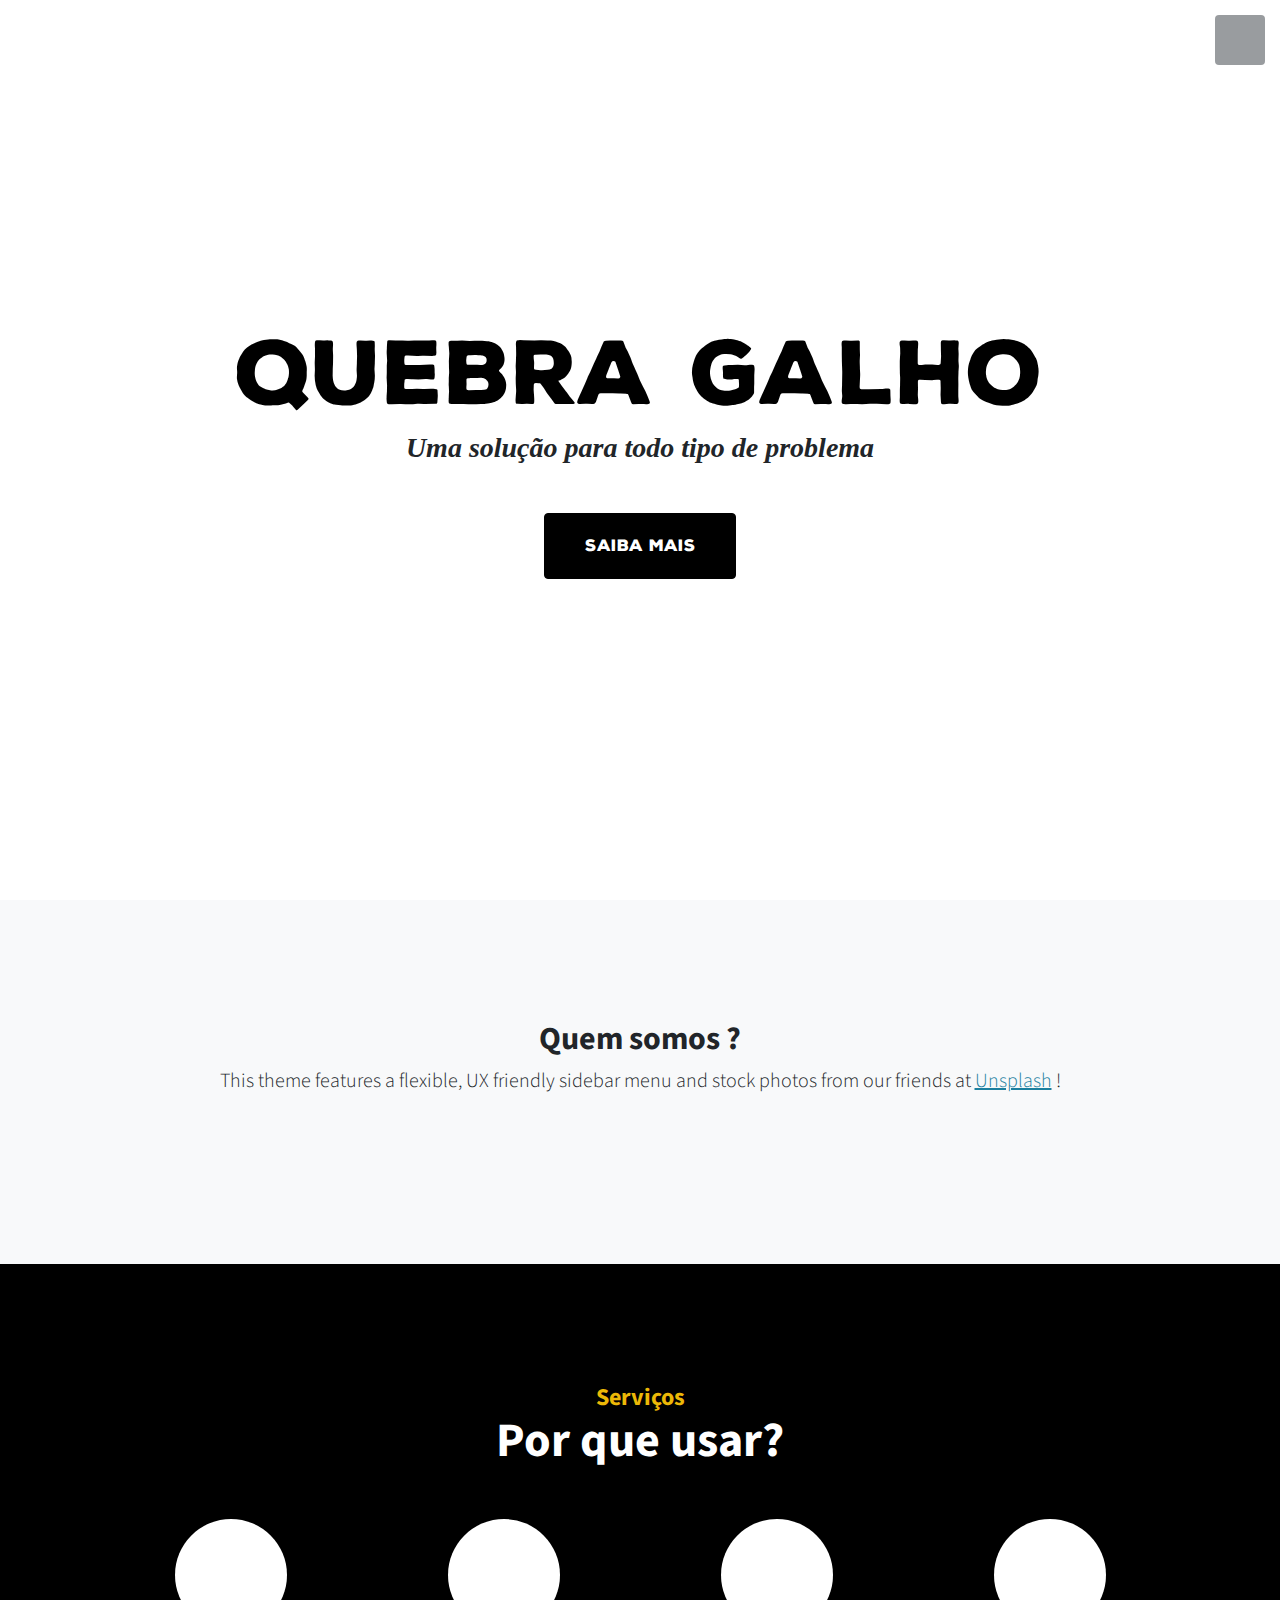
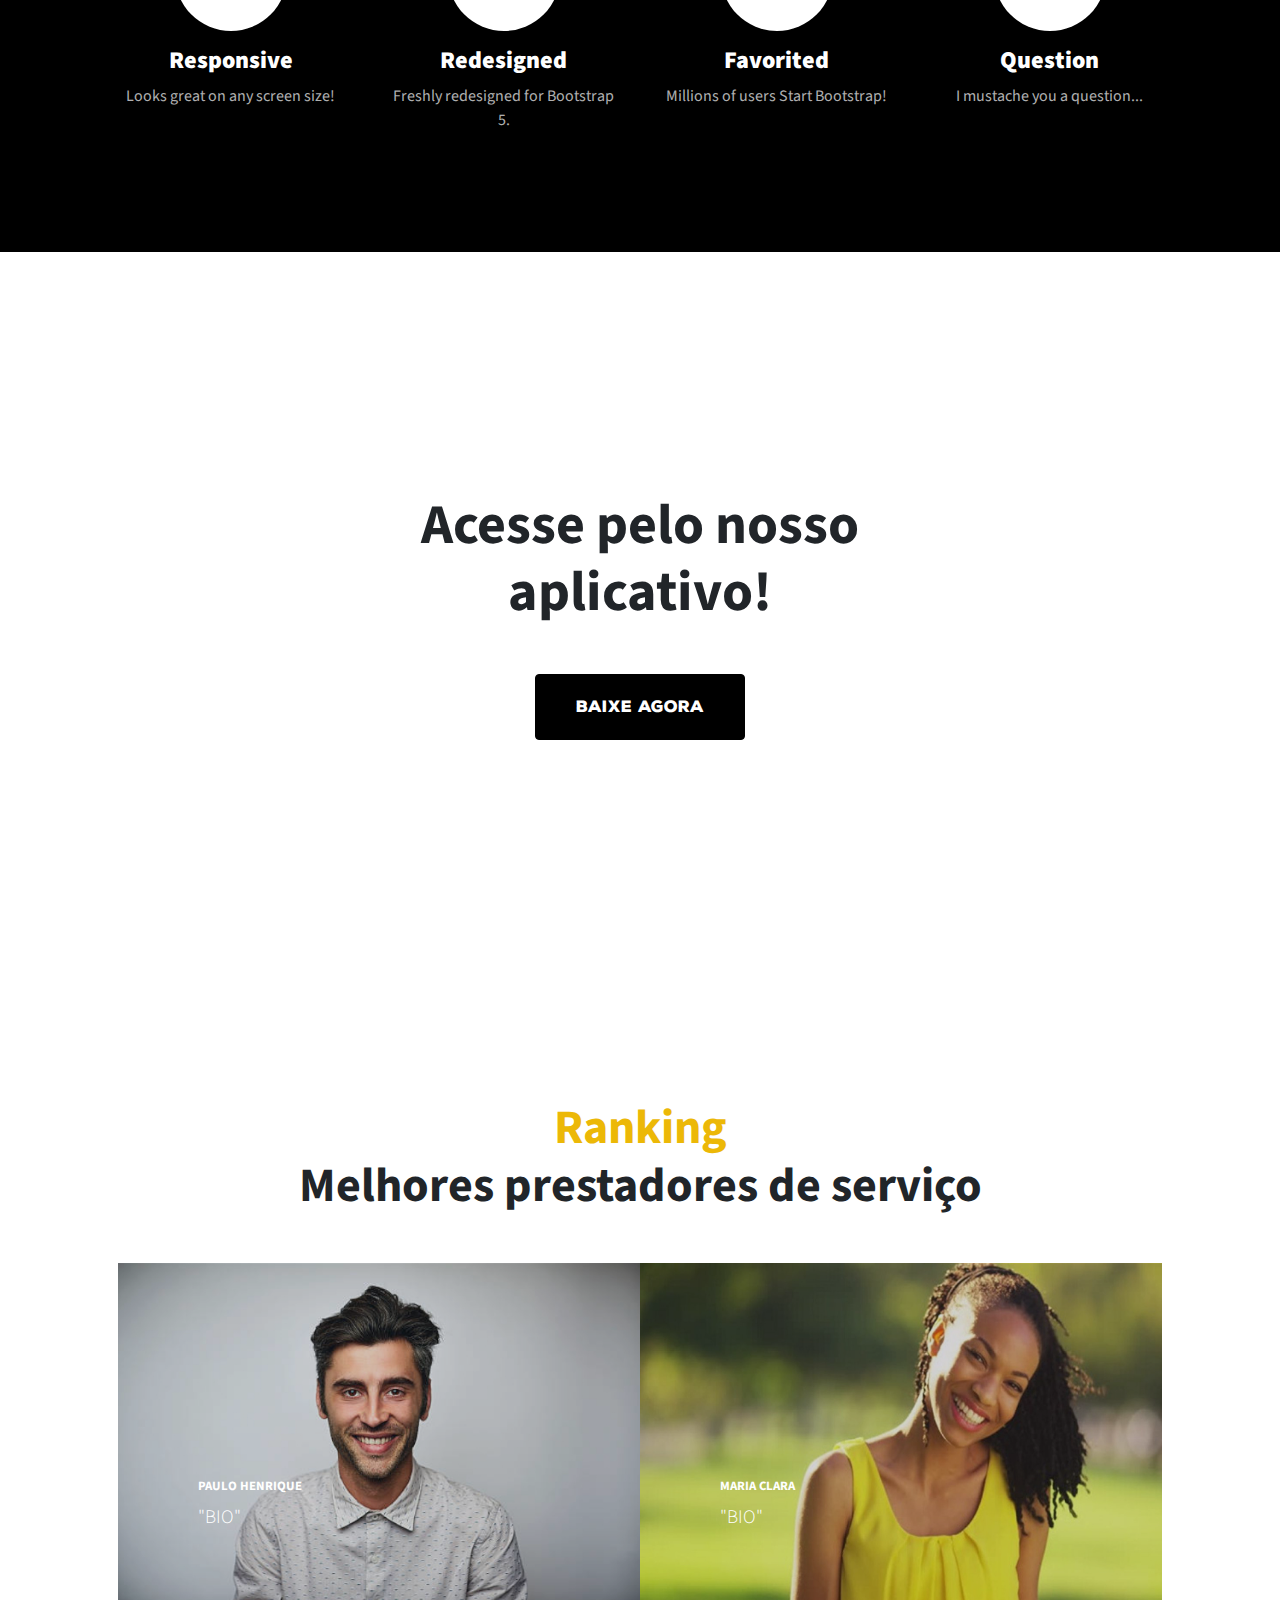
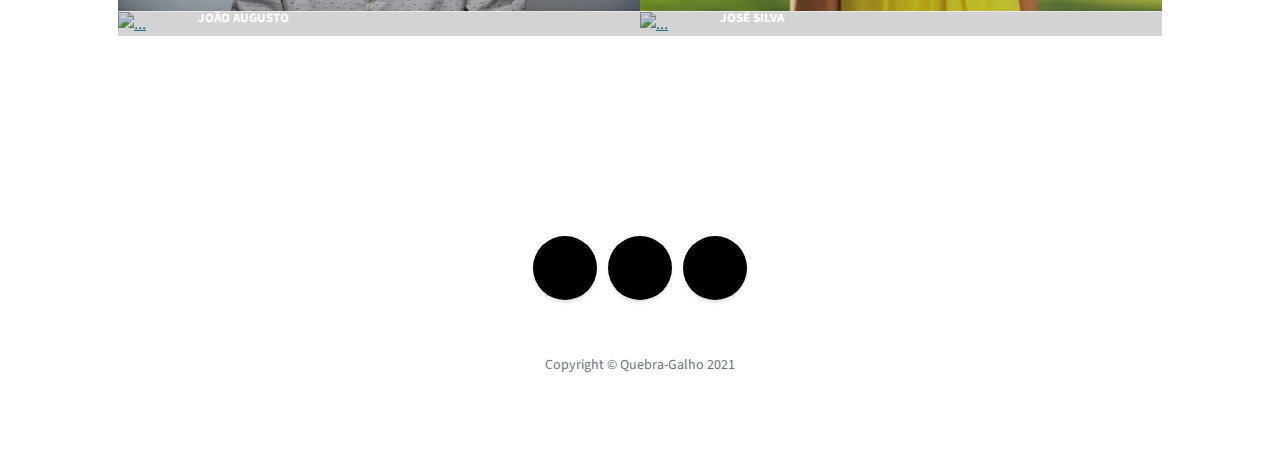
==== commit db005e02: "Update index.html" ====
--- a/index.html
+++ b/index.html
@@ -39,7 +39,7 @@
         <header class="masthead d-flex align-items-center">
             <div class="container px-4 px-lg-5 text-center">
                 <h1 class="mb-1 fonte">Quebra Galho</h1>
-                <h3 class="mb-5 sub-fonte"><em>Frase de efeito</em></h3>
+                <h3 class="mb-5 sub-fonte"><em>Uma solução para todo tipo de problema</em></h3>
                 <a class="btn btn-primary btn-xl fonte_btn" href="#about">Saiba Mais</a>
             </div>
         </header>
@@ -48,13 +48,13 @@
             <div class="container px-4 px-lg-5 text-center">
                 <div class="row gx-4 gx-lg-5 justify-content-center">
                     <div class="col-lg-10">
-                        <h2>Stylish Portfolio is the perfect theme for your next project!</h2>
+                        <h2>Quem somos ?</h2>
                         <p class="lead mb-5">
                             This theme features a flexible, UX friendly sidebar menu and stock photos from our friends at
                             <a href="https://unsplash.com/">Unsplash</a>
                             !
                         </p>
-                        <a class="btn btn-primary btn-xl fonte_btn" href="#services">What We Offer</a>
+                        <!--<a class="btn btn-primary btn-xl fonte_btn" href="#services">What We Offer</a> -->
                     </div>
                 </div>
             </div>
@@ -63,8 +63,8 @@
         <section class="content-section bg-primary text-white text-center" id="services">
             <div class="container px-4 px-lg-5">
                 <div class="content-section-heading">
-                    <h3 class="text-secondary mb-0">Services</h3>
-                    <h2 class="mb-5">What We Offer</h2>
+                    <h4 class="text-secondary mb-0">Serviços</h4>
+                    <h2 class="mb-5">Por que usar?</h2>
                 </div>
                 <div class="row gx-4 gx-lg-5">
                     <div class="col-lg-3 col-md-6 mb-5 mb-lg-0">
@@ -98,27 +98,25 @@
         <section class="callout">
             <div class="container px-4 px-lg-5 text-center">
                 <h2 class="mx-auto mb-5">
-                    Welcome to
-                    <em>your</em>
-                    next website!
+                    Acesse pelo nosso aplicativo!
                 </h2>
-                <a class="btn btn-primary btn-xl" href="https://startbootstrap.com/theme/stylish-portfolio/">Download Now!</a>
+                <a class="btn btn-primary btn-xl fonte_btn" href="#">Baixe Agora</a>
             </div>
         </section>
         <!-- Portfolio-->
         <section class="content-section" id="portfolio">
             <div class="container px-4 px-lg-5">
                 <div class="content-section-heading text-center">
-                    <h3 class="text-secondary mb-0">Portfolio</h3>
-                    <h2 class="mb-5">Recent Projects</h2>
+                    <h2 class="text-secondary mb-0">Ranking</h2>
+                    <h2 class="mb-5">Melhores prestadores de serviço</h2>
                 </div>
                 <div class="row gx-0">
                     <div class="col-lg-6">
                         <a class="portfolio-item" href="#!">
                             <div class="caption">
                                 <div class="caption-content">
-                                    <div class="h2">Stationary</div>
-                                    <p class="mb-0">A yellow pencil with envelopes on a clean, blue backdrop!</p>
+                                    <div class="h2">Paulo Henrique</div>
+                                    <p class="mb-0">"BIO"</p>
                                 </div>
                             </div>
                             <img class="img-fluid" src="assets/img/portfolio-1.jpg" alt="..." />
@@ -128,8 +126,8 @@
                         <a class="portfolio-item" href="#!">
                             <div class="caption">
                                 <div class="caption-content">
-                                    <div class="h2">Ice Cream</div>
-                                    <p class="mb-0">A dark blue background with a colored pencil, a clip, and a tiny ice cream cone!</p>
+                                    <div class="h2">Maria Clara</div>
+                                    <p class="mb-0">"BIO"</p>
                                 </div>
                             </div>
                             <img class="img-fluid" src="assets/img/portfolio-2.jpg" alt="..." />
@@ -139,8 +137,8 @@
                         <a class="portfolio-item" href="#!">
                             <div class="caption">
                                 <div class="caption-content">
-                                    <div class="h2">Strawberries</div>
-                                    <p class="mb-0">Strawberries are such a tasty snack, especially with a little sugar on top!</p>
+                                    <div class="h2">joão Augusto</div>
+                                    <p class="mb-0">"BIO"</p>
                                 </div>
                             </div>
                             <img class="img-fluid" src="assets/img/portfolio-3.jpg" alt="..." />
@@ -150,8 +148,8 @@
                         <a class="portfolio-item" href="#!">
                             <div class="caption">
                                 <div class="caption-content">
-                                    <div class="h2">Workspace</div>
-                                    <p class="mb-0">A yellow workspace with some scissors, pencils, and other objects.</p>
+                                    <div class="h2">José Silva</div>
+                                    <p class="mb-0">"BIO"</p>
                                 </div>
                             </div>
                             <img class="img-fluid" src="assets/img/portfolio-4.jpg" alt="..." />
@@ -160,14 +158,7 @@
                 </div>
             </div>
         </section>
-        <!-- Call to Action-->
-        <section class="content-section bg-primary text-white">
-            <div class="container px-4 px-lg-5 text-center">
-                <h2 class="mb-4">The buttons below are impossible to resist...</h2>
-                <a class="btn btn-xl btn-light me-4" href="#!">Click Me!</a>
-                <a class="btn btn-xl btn-dark" href="#!">Look at Me!</a>
-            </div>
-        </section>
+       
         
         <!-- Footer-->
         <footer class="footer text-center">
@@ -183,7 +174,7 @@
                         <a class="social-link rounded-circle text-white" href="#!"><i class="icon-social-github"></i></a>
                     </li>
                 </ul>
-                <p class="text-muted small mb-0">Copyright &copy; Your Website 2021</p>
+                <p class="text-muted small mb-0">Copyright &copy; Quebra-Galho 2021</p>
             </div>
         </footer>
         <!-- Scroll to Top Button-->
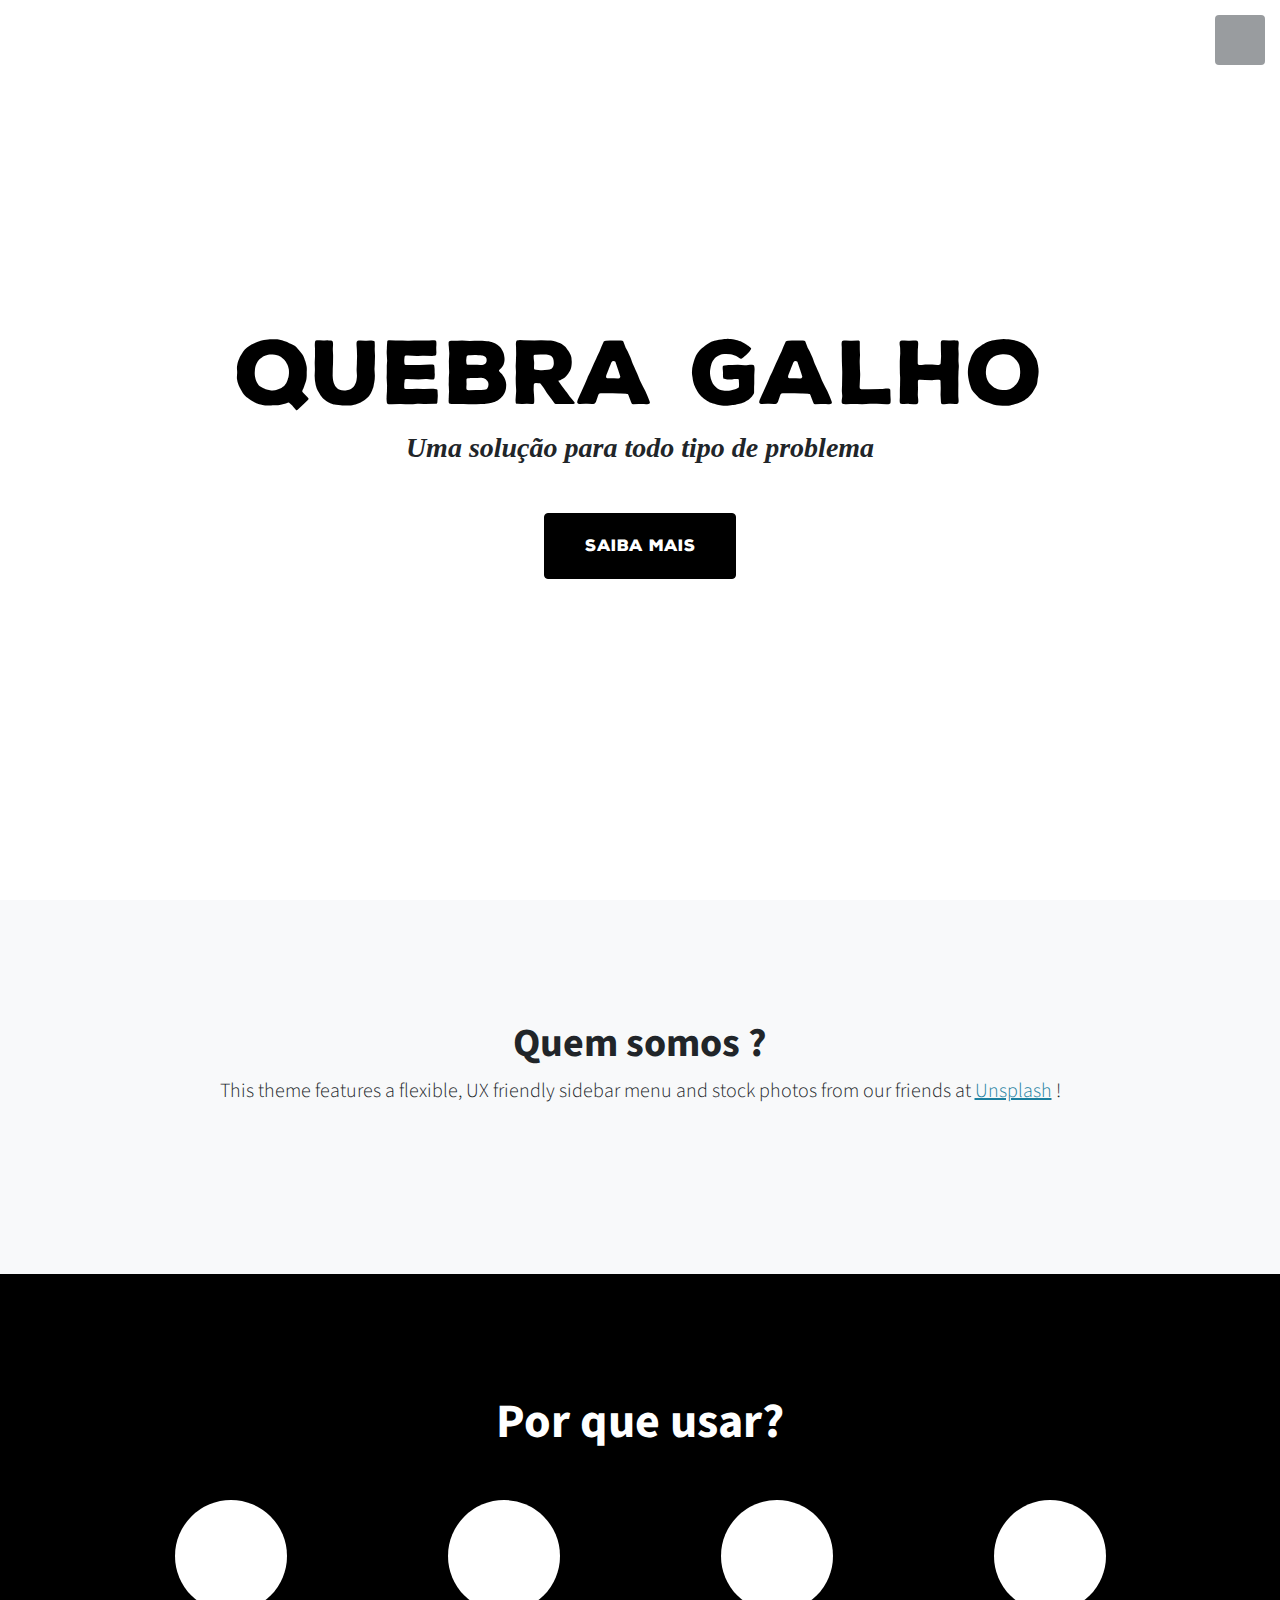
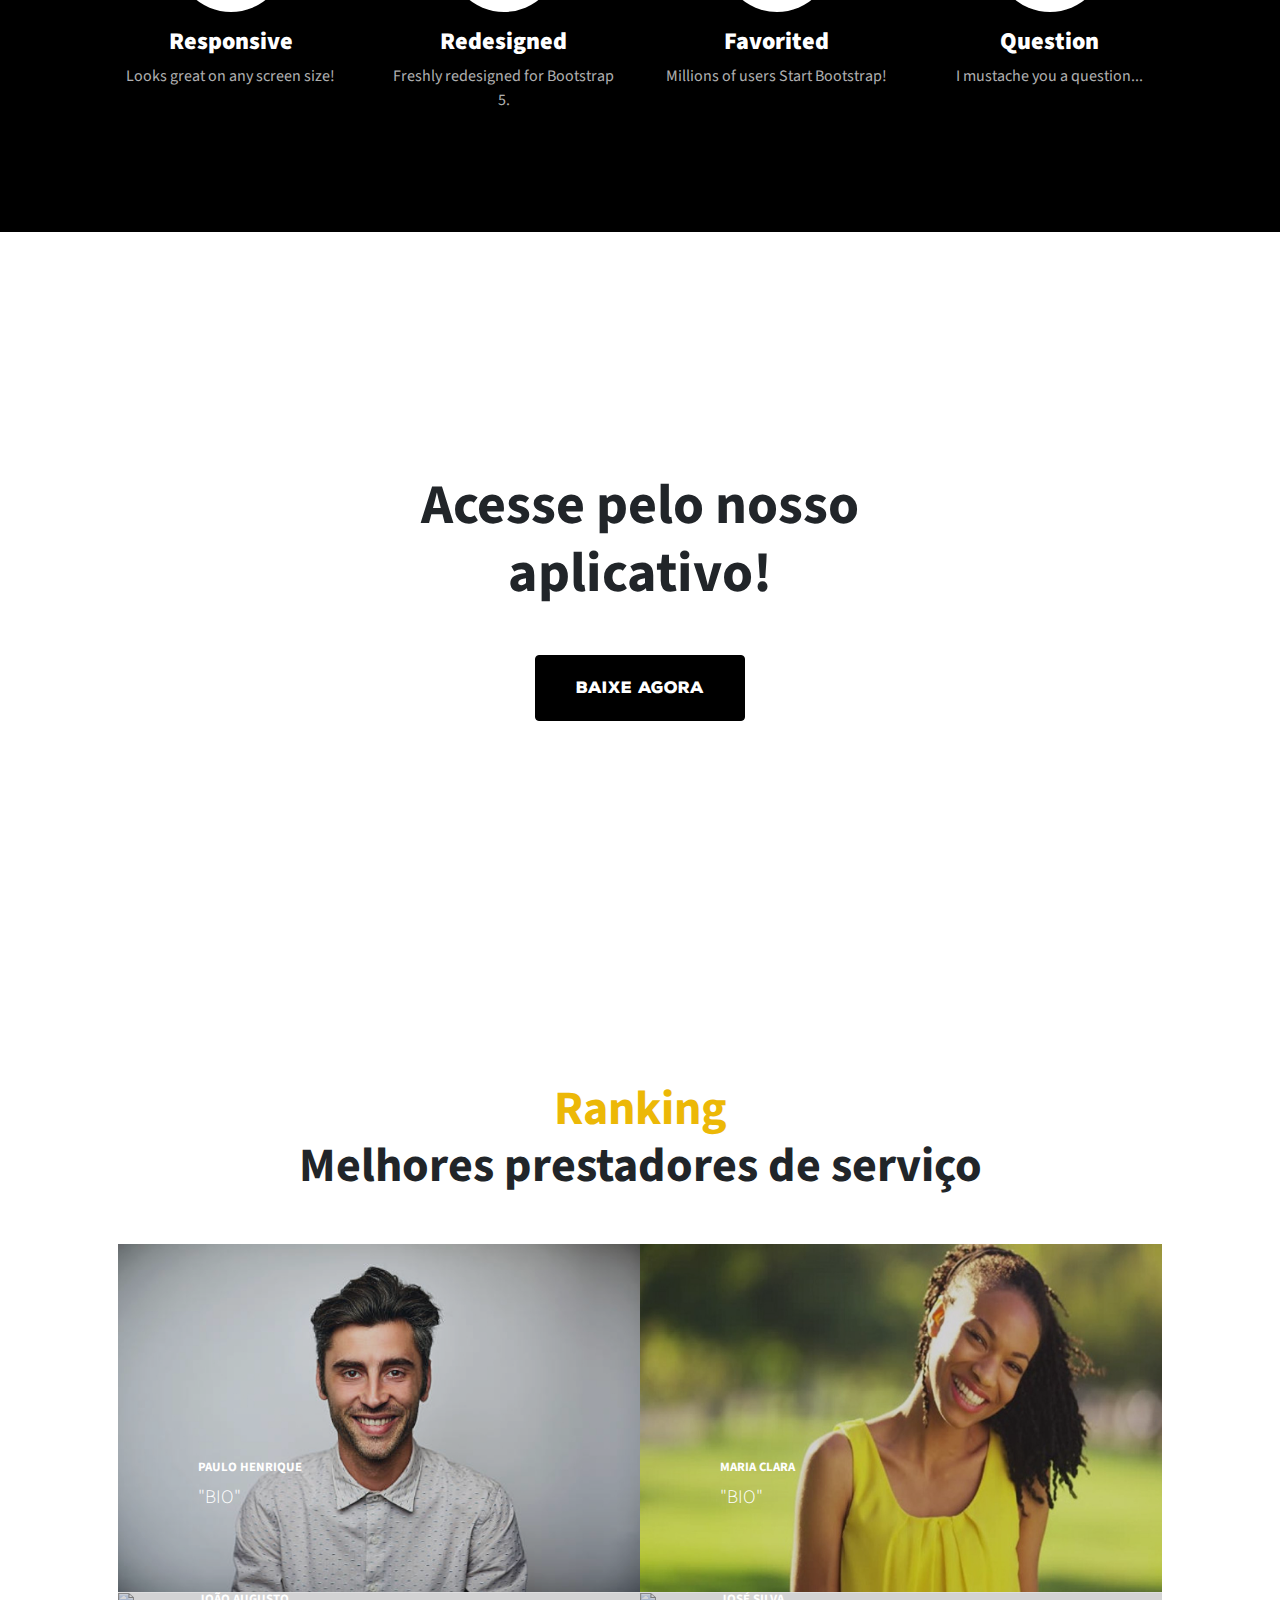
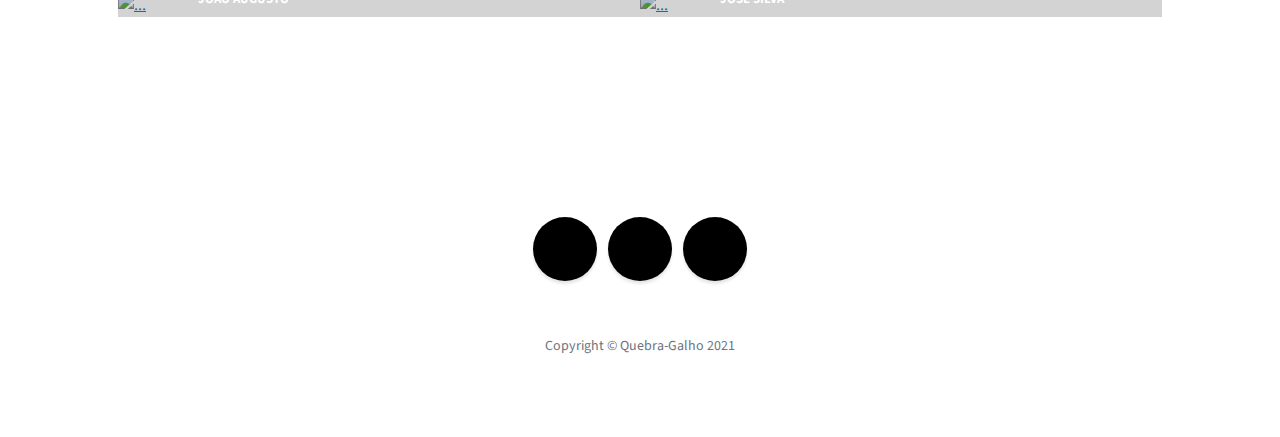
==== commit 78913580: "Update index.html" ====
--- a/index.html
+++ b/index.html
@@ -48,7 +48,7 @@
             <div class="container px-4 px-lg-5 text-center">
                 <div class="row gx-4 gx-lg-5 justify-content-center">
                     <div class="col-lg-10">
-                        <h2>Quem somos ?</h2>
+                        <h1>Quem somos ?</h1>
                         <p class="lead mb-5">
                             This theme features a flexible, UX friendly sidebar menu and stock photos from our friends at
                             <a href="https://unsplash.com/">Unsplash</a>
@@ -63,7 +63,7 @@
         <section class="content-section bg-primary text-white text-center" id="services">
             <div class="container px-4 px-lg-5">
                 <div class="content-section-heading">
-                    <h4 class="text-secondary mb-0">Serviços</h4>
+                    <!-- <h4 class="text-secondary mb-0">Serviços</h4> -->
                     <h2 class="mb-5">Por que usar?</h2>
                 </div>
                 <div class="row gx-4 gx-lg-5">
